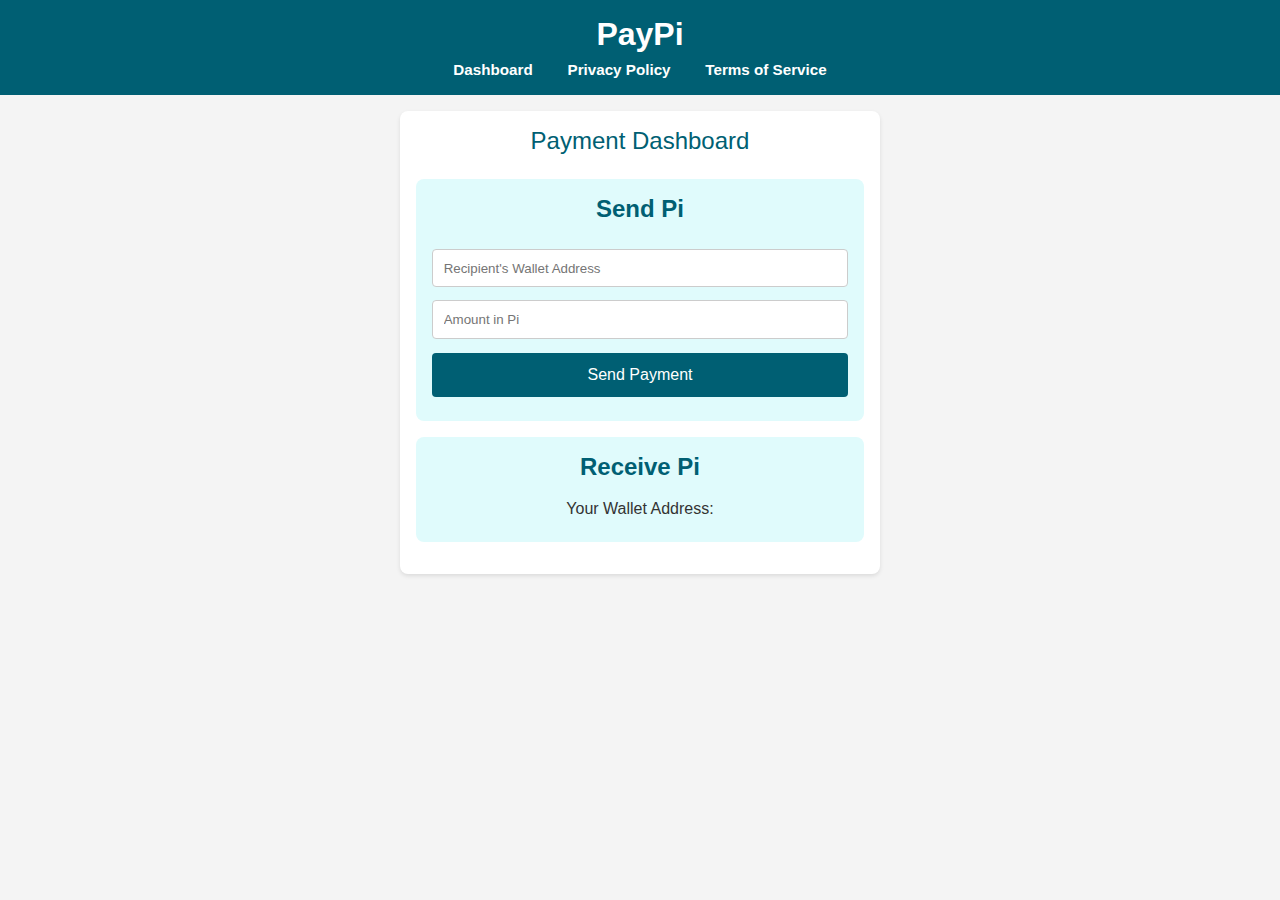
==== index.html @ df4fcc87 "Create index.html" ====
<!DOCTYPE html>
<html lang="en">
<head>
  <meta charset="UTF-8">
  <meta name="viewport" content="width=device-width, initial-scale=1">
  <title>PayPi - Seamless Pi Crypto Payments</title>
  <style>
    /* Reset defaults */
    * { margin: 0; padding: 0; box-sizing: border-box; }
    body { font-family: Arial, sans-serif; background: #f4f4f4; color: #333; }
    
    /* Header styling */
    header {
      background: #005f73;
      color: #fff;
      padding: 1em;
      text-align: center;
    }
    header h1 { font-size: 2em; }
    nav { margin-top: 0.5em; }
    nav a {
      color: #fff;
      text-decoration: none;
      margin: 0 1em;
      font-weight: bold;
      font-size: 0.95em;
    }
    
    /* Container for main content */
    .container {
      max-width: 480px;
      margin: 1em auto;
      background: #fff;
      padding: 1em;
      border-radius: 8px;
      box-shadow: 0 2px 4px rgba(0,0,0,0.1);
    }
    .section-title {
      text-align: center;
      margin-bottom: 1em;
      font-size: 1.5em;
      color: #005f73;
    }
    
    /* Payment Card Styling */
    .payment-card {
      background: #e0fbfc;
      padding: 1em;
      border-radius: 8px;
      margin-bottom: 1em;
    }
    .payment-card h2 {
      text-align: center;
      margin-bottom: 0.8em;
      color: #005f73;
    }
    .payment-card form input,
    .payment-card form button {
      width: 100%;
      padding: 0.8em;
      margin: 0.5em 0;
      border: none;
      border-radius: 4px;
    }
    .payment-card form input {
      border: 1px solid #ccc;
    }
    .payment-card form button {
      background: #005f73;
      color: #fff;
      font-size: 1em;
      cursor: pointer;
    }
    .payment-card p {
      text-align: center;
      margin: 0.5em 0;
    }
    
    /* Policy Section Styling */
    .policy-section {
      margin-top: 2em;
      font-size: 0.95em;
      line-height: 1.6;
    }
    .policy-section h2 { margin-bottom: 0.5em; color: #005f73; }
    .policy-section h3 { margin: 0.8em 0 0.3em; color: #333; }
    .policy-section a { color: #005f73; text-decoration: none; }
    
    /* Footer styling */
    footer {
      text-align: center;
      padding: 1em;
      background: #005f73;
      color: #fff;
      margin-top: 2em;
    }
    
    /* Responsive adjustments */
    @media (max-width: 480px) {
      .container { margin: 0.5em; }
    }
  </style>
</head>
<body>

  <!-- Header with Navigation -->
  <header>
    <h1>PayPi</h1>
    <nav>
      <a href="#dashboard">Dashboard</a>
      <a href="#privacy-policy">Privacy Policy</a>
      <a href="#terms-of-service">Terms of Service</a>
    </nav>
  </header>

  <!-- Payment Dashboard -->
  <div class="container" id="dashboard">
    <div class="section-title">Payment Dashboard</div>
    
    <!-- Send Pi Payment Card -->
    <div class="payment-card">
      <h2>Send Pi</h2>
      <form>
        <input type="text" placeholder="Recipient's Wallet Address" required>
        <input type="number" placeholder="Amount in Pi" step="0.01" required>
        <button type="submit">Send Payment</button>
      </form>
    </div>
    
    <!-- Receive Pi Card -->
    <div class="payment-card">
      <h2>Receive Pi</h2>
      <p>Your Wallet Address:</p>
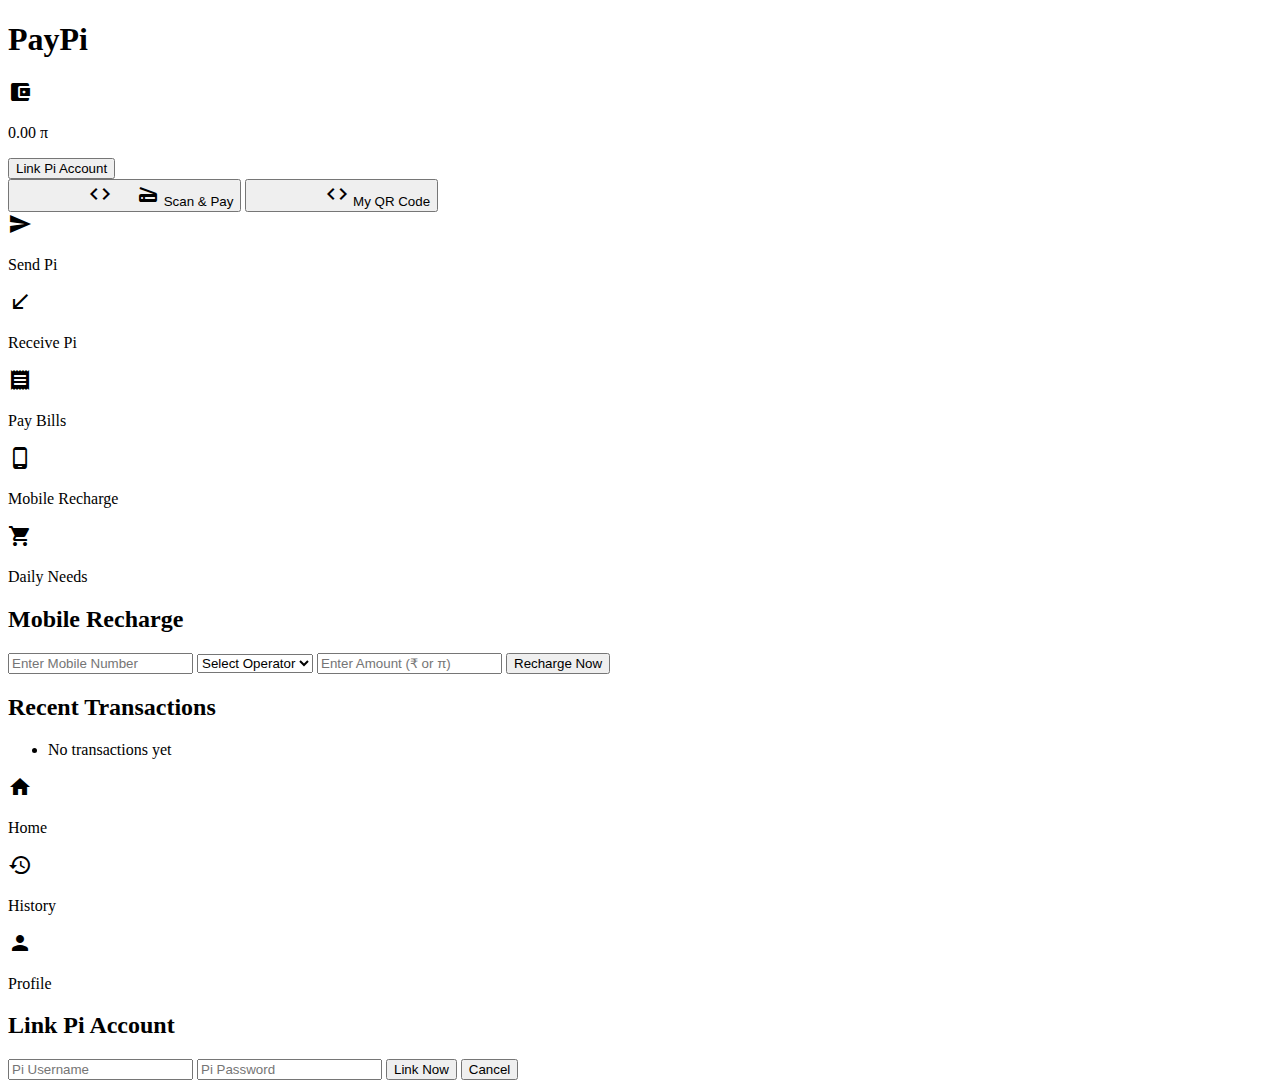
==== commit 6b5d6bfc: "Update index.html" ====
--- a/index.html
+++ b/index.html
@@ -1,134 +1,116 @@
 <!DOCTYPE html>
 <html lang="en">
 <head>
-  <meta charset="UTF-8">
-  <meta name="viewport" content="width=device-width, initial-scale=1">
-  <title>PayPi - Seamless Pi Crypto Payments</title>
-  <style>
-    /* Reset defaults */
-    * { margin: 0; padding: 0; box-sizing: border-box; }
-    body { font-family: Arial, sans-serif; background: #f4f4f4; color: #333; }
-    
-    /* Header styling */
-    header {
-      background: #005f73;
-      color: #fff;
-      padding: 1em;
-      text-align: center;
-    }
-    header h1 { font-size: 2em; }
-    nav { margin-top: 0.5em; }
-    nav a {
-      color: #fff;
-      text-decoration: none;
-      margin: 0 1em;
-      font-weight: bold;
-      font-size: 0.95em;
-    }
-    
-    /* Container for main content */
-    .container {
-      max-width: 480px;
-      margin: 1em auto;
-      background: #fff;
-      padding: 1em;
-      border-radius: 8px;
-      box-shadow: 0 2px 4px rgba(0,0,0,0.1);
-    }
-    .section-title {
-      text-align: center;
-      margin-bottom: 1em;
-      font-size: 1.5em;
-      color: #005f73;
-    }
-    
-    /* Payment Card Styling */
-    .payment-card {
-      background: #e0fbfc;
-      padding: 1em;
-      border-radius: 8px;
-      margin-bottom: 1em;
-    }
-    .payment-card h2 {
-      text-align: center;
-      margin-bottom: 0.8em;
-      color: #005f73;
-    }
-    .payment-card form input,
-    .payment-card form button {
-      width: 100%;
-      padding: 0.8em;
-      margin: 0.5em 0;
-      border: none;
-      border-radius: 4px;
-    }
-    .payment-card form input {
-      border: 1px solid #ccc;
-    }
-    .payment-card form button {
-      background: #005f73;
-      color: #fff;
-      font-size: 1em;
-      cursor: pointer;
-    }
-    .payment-card p {
-      text-align: center;
-      margin: 0.5em 0;
-    }
-    
-    /* Policy Section Styling */
-    .policy-section {
-      margin-top: 2em;
-      font-size: 0.95em;
-      line-height: 1.6;
-    }
-    .policy-section h2 { margin-bottom: 0.5em; color: #005f73; }
-    .policy-section h3 { margin: 0.8em 0 0.3em; color: #333; }
-    .policy-section a { color: #005f73; text-decoration: none; }
-    
-    /* Footer styling */
-    footer {
-      text-align: center;
-      padding: 1em;
-      background: #005f73;
-      color: #fff;
-      margin-top: 2em;
-    }
-    
-    /* Responsive adjustments */
-    @media (max-width: 480px) {
-      .container { margin: 0.5em; }
-    }
-  </style>
+    <meta charset="UTF-8">
+    <meta name="viewport" content="width=device-width, initial-scale=1.0">
+    <title>PayPi - Pi Payment Platform</title>
+    <link rel="stylesheet" href="styles.css">
+    <link href="https://fonts.googleapis.com/icon?family=Material+Icons" rel="stylesheet">
+    <link href="https://fonts.googleapis.com/css2?family=Roboto:wght@400;500;700&display=swap" rel="stylesheet">
 </head>
 <body>
+    <!-- Header -->
+    <header>
+        <div class="header-content">
+            <h1>PayPi</h1>
+            <div class="wallet">
+                <span class="material-icons">account_balance_wallet</span>
+                <p><span id="pi-balance">0.00 π</span></p>
+                <button id="link-pi-btn" class="link-btn">Link Pi Account</button>
+            </div>
+        </div>
+    </header>
 
-  <!-- Header with Navigation -->
-  <header>
-    <h1>PayPi</h1>
-    <nav>
-      <a href="#dashboard">Dashboard</a>
-      <a href="#privacy-policy">Privacy Policy</a>
-      <a href="#terms-of-service">Terms of Service</a>
+    <!-- Main Content -->
+    <main>
+        <!-- QR Code Section -->
+        <section class="qr-section">
+            <button class="qr-btn" onclick="scanQR()">
+                <span class="material-icons">qr_code_scanner</span>
+                Scan & Pay
+            </button>
+            <button class="qr-btn secondary" onclick="generateQR()">
+                <span class="material-icons">qr_code</span>
+                My QR Code
+            </button>
+            <div id="qr-display" class="qr-display"></div>
+        </section>
+
+        <!-- Quick Actions -->
+        <section class="quick-actions">
+            <div class="action-card" onclick="sendPi()">
+                <span class="material-icons">send</span>
+                <p>Send Pi</p>
+            </div>
+            <div class="action-card" onclick="receivePi()">
+                <span class="material-icons">call_received</span>
+                <p>Receive Pi</p>
+            </div>
+            <div class="action-card" onclick="payBills()">
+                <span class="material-icons">receipt_long</span>
+                <p>Pay Bills</p>
+            </div>
+            <div class="action-card" onclick="mobileRecharge()">
+                <span class="material-icons">phone_android</span>
+                <p>Mobile Recharge</p>
+            </div>
+            <div class="action-card" onclick="buyGoods()">
+                <span class="material-icons">shopping_cart</span>
+                <p>Daily Needs</p>
+            </div>
+        </section>
+
+        <!-- Mobile Recharge Form (Hidden by Default) -->
+        <section id="recharge-form" class="form-section hidden">
+            <h2>Mobile Recharge</h2>
+            <input type="tel" id="recharge-number" placeholder="Enter Mobile Number" maxlength="10">
+            <select id="recharge-operator">
+                <option value="">Select Operator</option>
+                <option value="airtel">Airtel</option>
+                <option value="jio">Jio</option>
+                <option value="vi">Vi</option>
+                <option value="bsnl">BSNL</option>
+            </select>
+            <input type="number" id="recharge-amount" placeholder="Enter Amount (₹ or π)">
+            <button onclick="submitRecharge()">Recharge Now</button>
+        </section>
+
+        <!-- Transaction History -->
+        <section class="history">
+            <h2>Recent Transactions</h2>
+            <ul id="transaction-list">
+                <li class="transaction-item placeholder">No transactions yet</li>
+            </ul>
+        </section>
+    </main>
+
+    <!-- Bottom Navigation -->
+    <nav class="bottom-nav">
+        <div class="nav-item active" onclick="showHome()">
+            <span class="material-icons">home</span>
+            <p>Home</p>
+        </div>
+        <div class="nav-item" onclick="showHistory()">
+            <span class="material-icons">history</span>
+            <p>History</p>
+        </div>
+        <div class="nav-item" onclick="showProfile()">
+            <span class="material-icons">person</span>
+            <p>Profile</p>
+        </div>
     </nav>
-  </header>
 
-  <!-- Payment Dashboard -->
-  <div class="container" id="dashboard">
-    <div class="section-title">Payment Dashboard</div>
-    
-    <!-- Send Pi Payment Card -->
-    <div class="payment-card">
-      <h2>Send Pi</h2>
-      <form>
-        <input type="text" placeholder="Recipient's Wallet Address" required>
-        <input type="number" placeholder="Amount in Pi" step="0.01" required>
-        <button type="submit">Send Payment</button>
-      </form>
+    <!-- Pi Account Linking Modal (Hidden by Default) -->
+    <div id="pi-modal" class="modal hidden">
+        <div class="modal-content">
+            <h2>Link Pi Account</h2>
+            <input type="text" id="pi-username" placeholder="Pi Username">
+            <input type="password" id="pi-password" placeholder="Pi Password">
+            <button onclick="linkPiAccount()">Link Now</button>
+            <button onclick="closeModal()">Cancel</button>
+        </div>
     </div>
-    
-    <!-- Receive Pi Card -->
-    <div class="payment-card">
-      <h2>Receive Pi</h2>
-      <p>Your Wallet Address:</p>
-      
+
+    <script src="script.js"></script>
+</body>
+</html>
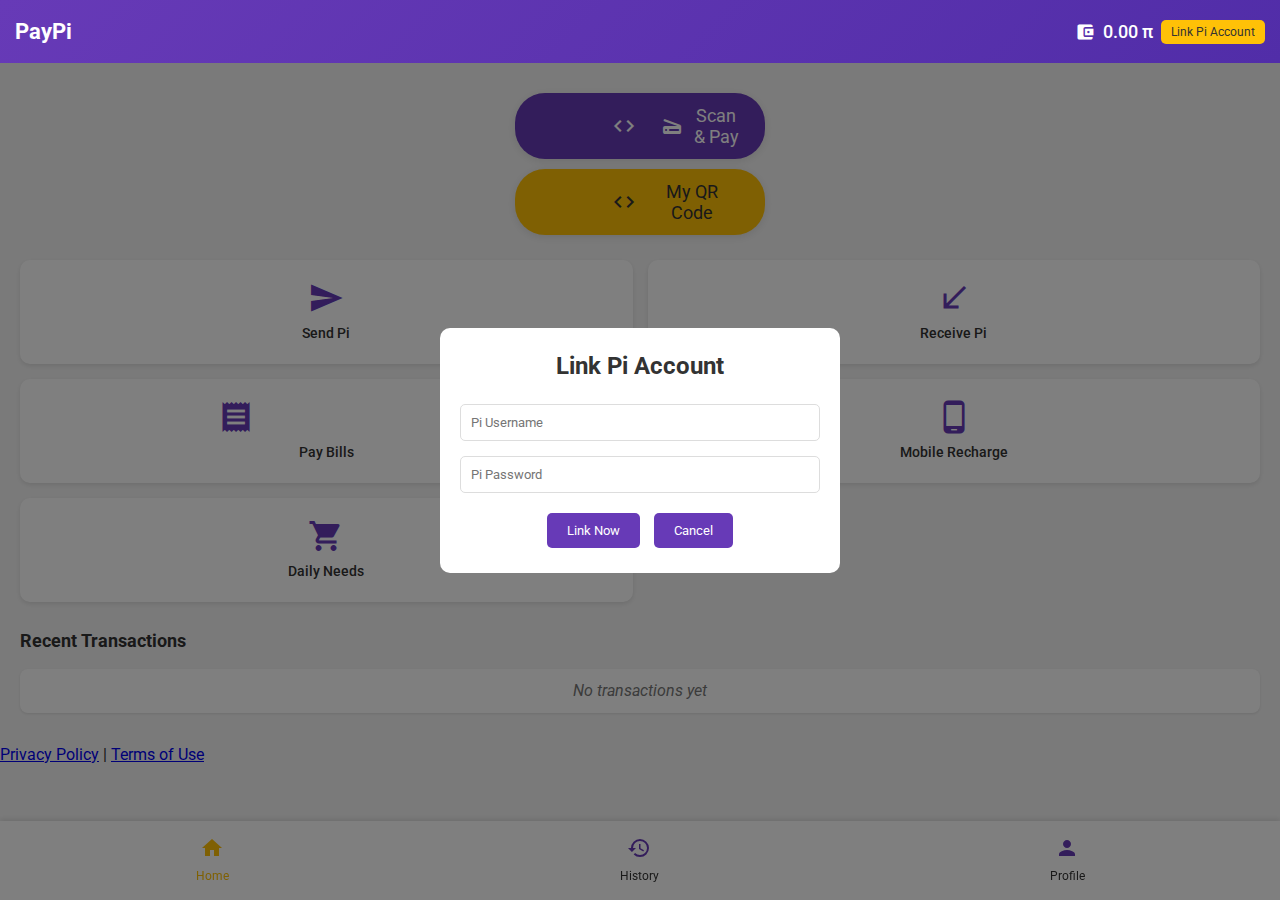
==== commit 9fef0e63: "Update index.html" ====
--- a/index.html
+++ b/index.html
@@ -100,6 +100,11 @@
         </div>
     </nav>
 
+    <!-- Footer with Links -->
+    <footer>
+        <p><a href="privacy-policy.html">Privacy Policy</a> | <a href="terms-of-use.html">Terms of Use</a></p>
+    </footer>
+
     <!-- Pi Account Linking Modal (Hidden by Default) -->
     <div id="pi-modal" class="modal hidden">
         <div class="modal-content">
--- a/styles.css
+++ b/styles.css
@@ -0,0 +1,314 @@
+* {
+    margin: 0;
+    padding: 0;
+    box-sizing: border-box;
+    font-family: 'Roboto', sans-serif;
+}
+
+body {
+    background-color: #f5f5f5;
+    color: #333;
+    font-size: 16px;
+    line-height: 1.5;
+}
+
+/* Header */
+header {
+    background: linear-gradient(135deg, #673AB7, #512DA8);
+    color: white;
+    padding: 15px;
+    position: sticky;
+    top: 0;
+    z-index: 10;
+}
+
+.header-content {
+    display: flex;
+    justify-content: space-between;
+    align-items: center;
+}
+
+.header-content h1 {
+    font-size: 22px;
+    font-weight: 700;
+}
+
+.wallet {
+    display: flex;
+    align-items: center;
+    gap: 8px;
+}
+
+.wallet .material-icons {
+    font-size: 20px;
+}
+
+.wallet p {
+    font-size: 18px;
+    font-weight: 500;
+}
+
+.link-btn {
+    background-color: #FFC107;
+    color: #333;
+    border: none;
+    padding: 5px 10px;
+    border-radius: 5px;
+    cursor: pointer;
+    font-size: 12px;
+}
+
+/* Main Content */
+main {
+    padding: 20px;
+}
+
+/* QR Section */
+.qr-section {
+    text-align: center;
+    margin-bottom: 25px;
+}
+
+.qr-btn {
+    background-color: #673AB7;
+    color: white;
+    border: none;
+    padding: 12px 25px;
+    font-size: 18px;
+    border-radius: 30px;
+    cursor: pointer;
+    display: flex;
+    align-items: center;
+    justify-content: center;
+    gap: 8px;
+    width: 100%;
+    max-width: 250px;
+    margin: 10px auto;
+    box-shadow: 0 2px 10px rgba(0, 0, 0, 0.1);
+}
+
+.qr-btn.secondary {
+    background-color: #FFC107;
+    color: #333;
+}
+
+.qr-btn:hover {
+    opacity: 0.9;
+}
+
+.qr-display {
+    margin-top: 20px;
+    display: none;
+}
+
+/* Quick Actions */
+.quick-actions {
+    display: grid;
+    grid-template-columns: repeat(2, 1fr);
+    gap: 15px;
+    margin-bottom: 25px;
+}
+
+.action-card {
+    background-color: white;
+    padding: 20px;
+    text-align: center;
+    border-radius: 10px;
+    box-shadow: 0 2px 5px rgba(0, 0, 0, 0.1);
+    cursor: pointer;
+    transition: transform 0.2s;
+}
+
+.action-card:hover {
+    transform: translateY(-3px);
+}
+
+.action-card .material-icons {
+    font-size: 36px;
+    color: #673AB7;
+    margin-bottom: 5px;
+}
+
+.action-card p {
+    font-size: 14px;
+    font-weight: 500;
+}
+
+/* Recharge Form */
+.form-section {
+    background-color: white;
+    padding: 20px;
+    border-radius: 10px;
+    box-shadow: 0 2px 5px rgba(0, 0, 0, 0.1);
+    margin-bottom: 25px;
+}
+
+.form-section h2 {
+    font-size: 18px;
+    margin-bottom: 15px;
+}
+
+.form-section input,
+.form-section select {
+    width: 100%;
+    padding: 10px;
+    margin-bottom: 15px;
+    border: 1px solid #ddd;
+    border-radius: 5px;
+    font-size: 14px;
+}
+
+.form-section button {
+    background-color: #673AB7;
+    color: white;
+    border: none;
+    padding: 10px;
+    width: 100%;
+    border-radius: 5px;
+    cursor: pointer;
+}
+
+.hidden {
+    display: none;
+}
+
+/* Transaction History */
+.history h2 {
+    font-size: 18px;
+    margin-bottom: 15px;
+    font-weight: 700;
+}
+
+#transaction-list {
+    list-style: none;
+}
+
+.transaction-item {
+    display: flex;
+    align-items: center;
+    background-color: white;
+    padding: 10px;
+    margin-bottom: 10px;
+    border-radius: 8px;
+    box-shadow: 0 1px 3px rgba(0, 0, 0, 0.1);
+}
+
+.transaction-item .material-icons {
+    font-size: 24px;
+    color: #673AB7;
+    margin-right: 10px;
+}
+
+.transaction-item div {
+    flex-grow: 1;
+}
+
+.transaction-item p {
+    font-size: 14px;
+    font-weight: 500;
+}
+
+.transaction-item small {
+    font-size: 12px;
+    color: #777;
+}
+
+.transaction-item .amount {
+    font-weight: 700;
+    color: #D32F2F; /* Red for debit */
+}
+
+.transaction-item.placeholder {
+    justify-content: center;
+    color: #777;
+    font-style: italic;
+}
+
+/* Bottom Navigation */
+.bottom-nav {
+    position: fixed;
+    bottom: 0;
+    width: 100%;
+    background-color: white;
+    display: flex;
+    justify-content: space-around;
+    padding: 10px 0;
+    box-shadow: 0 -2px 5px rgba(0, 0, 0, 0.1);
+}
+
+.nav-item {
+    text-align: center;
+    cursor: pointer;
+    padding: 5px;
+}
+
+.nav-item .material-icons {
+    font-size: 24px;
+    color: #673AB7;
+}
+
+.nav-item p {
+    font-size: 12px;
+    color: #333;
+}
+
+.nav-item.active .material-icons,
+.nav-item.active p {
+    color: #FFC107; /* Yellow accent */
+}
+
+/* Modal */
+.modal {
+    position: fixed;
+    top: 0;
+    left: 0;
+    width: 100%;
+    height: 100%;
+    background-color: rgba(0, 0, 0, 0.5);
+    display: flex;
+    justify-content: center;
+    align-items: center;
+}
+
+.modal-content {
+    background-color: white;
+    padding: 20px;
+    border-radius: 10px;
+    width: 90%;
+    max-width: 400px;
+    text-align: center;
+}
+
+.modal-content h2 {
+    margin-bottom: 20px;
+}
+
+.modal-content input {
+    width: 100%;
+    padding: 10px;
+    margin-bottom: 15px;
+    border: 1px solid #ddd;
+    border-radius: 5px;
+}
+
+.modal-content button {
+    background-color: #673AB7;
+    color: white;
+    border: none;
+    padding: 10px 20px;
+    margin: 5px;
+    border-radius: 5px;
+    cursor: pointer;
+}
+
+.modal-content button:nth-child(2) {
+    background-color: #ccc;
+    color: #333;
+}
+
+/* Responsive Design */
+@media (max-width: 480px) {
+    .quick-actions {
+        grid-template-columns: 1fr;
+    }
+}
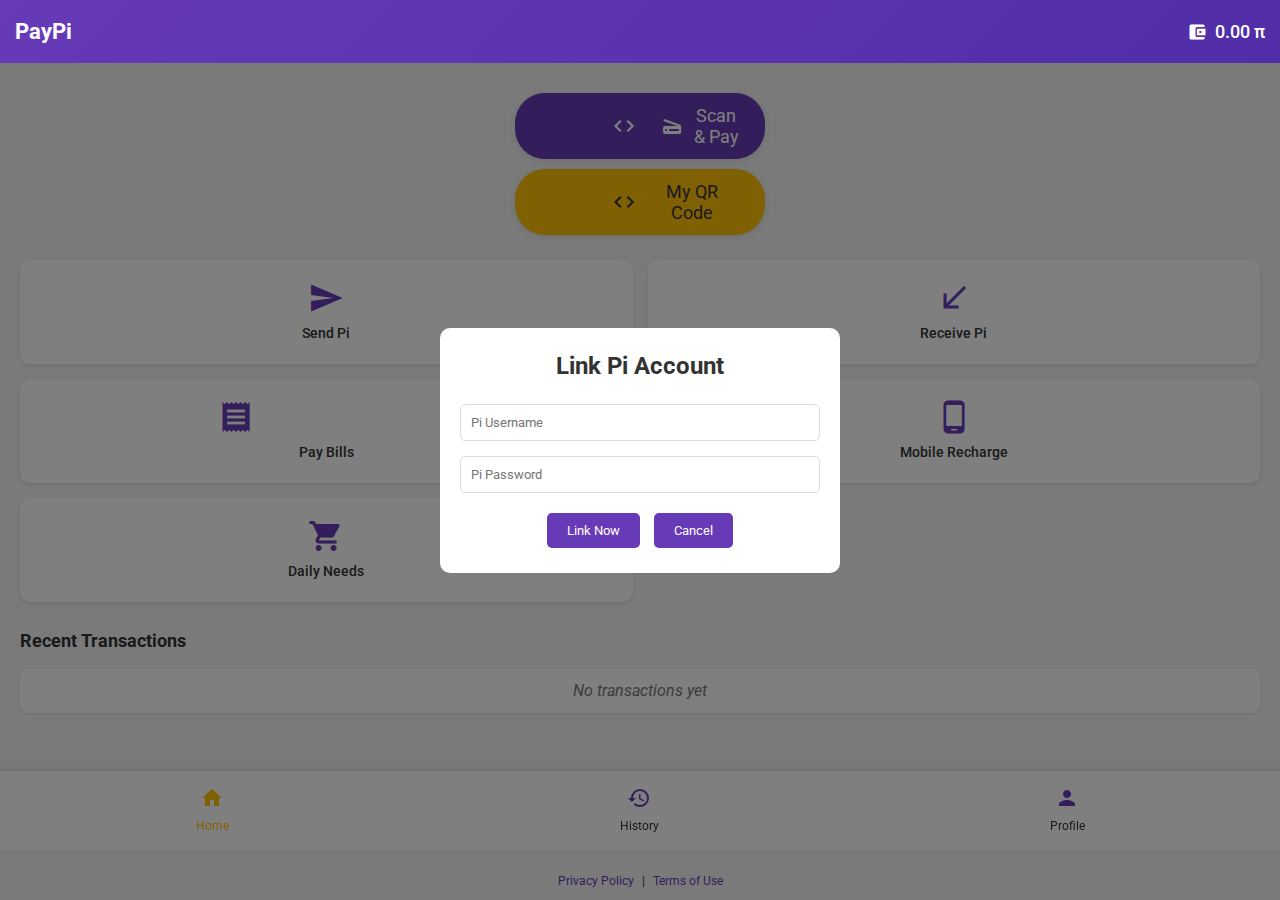
==== commit 72b227ac: "Update index.html" ====
--- a/index.html
+++ b/index.html
@@ -16,7 +16,6 @@
             <div class="wallet">
                 <span class="material-icons">account_balance_wallet</span>
                 <p><span id="pi-balance">0.00 π</span></p>
-                <button id="link-pi-btn" class="link-btn">Link Pi Account</button>
             </div>
         </div>
     </header>
@@ -71,8 +70,9 @@
                 <option value="vi">Vi</option>
                 <option value="bsnl">BSNL</option>
             </select>
-            <input type="number" id="recharge-amount" placeholder="Enter Amount (₹ or π)">
+            <input type="number" id="recharge-amount" placeholder="Enter Amount (π)">
             <button onclick="submitRecharge()">Recharge Now</button>
+            <button onclick="cancelRecharge()" class="cancel-btn">Cancel</button>
         </section>
 
         <!-- Transaction History -->
@@ -116,6 +116,16 @@
         </div>
     </div>
 
+    <!-- Profile Section (Hidden by Default) -->
+    <section id="profile-section" class="form-section hidden">
+        <h2>Profile</h2>
+        <p><strong>Username:</strong> <span id="profile-username">Not Linked</span></p>
+        <p><strong>Wallet Balance:</strong> <span id="profile-balance">0.00 π</span></p>
+        <button id="link-pi-profile-btn" class="hidden" onclick="showLinkModal()">Link Pi Account</button>
+        <button id="unlink-pi-profile-btn" onclick="unlinkPiAccount()">Unlink Pi Account</button>
+        <button onclick="closeProfile()" class="cancel-btn">Close</button>
+    </section>
+
     <script src="script.js"></script>
 </body>
 </html>
--- a/styles.css
+++ b/styles.css
@@ -134,7 +134,7 @@
     font-weight: 500;
 }
 
-/* Recharge Form */
+/* Recharge Form & Profile Section */
 .form-section {
     background-color: white;
     padding: 20px;
@@ -166,6 +166,12 @@
     width: 100%;
     border-radius: 5px;
     cursor: pointer;
+    margin-bottom: 10px;
+}
+
+.form-section .cancel-btn {
+    background-color: #ccc;
+    color: #333;
 }
 
 .hidden {
@@ -227,7 +233,7 @@
 /* Bottom Navigation */
 .bottom-nav {
     position: fixed;
-    bottom: 0;
+    bottom: 50px; /* Adjusted for footer */
     width: 100%;
     background-color: white;
     display: flex;
@@ -255,6 +261,56 @@
 .nav-item.active .material-icons,
 .nav-item.active p {
     color: #FFC107; /* Yellow accent */
+}
+
+/* Footer */
+footer {
+    position: fixed;
+    bottom: 0;
+    width: 100%;
+    background-color: #f5f5f5;
+    text-align: center;
+    padding: 10px;
+    font-size: 12px;
+}
+
+footer a {
+    color: #673AB7;
+    text-decoration: none;
+    margin: 0 5px;
+}
+
+footer a:hover {
+    text-decoration: underline;
+}
+
+/* Policy Pages */
+.policy-content {
+    background-color: white;
+    padding: 20px;
+    margin: 20px;
+    border-radius: 10px;
+    box-shadow: 0 2px 5px rgba(0, 0, 0, 0.1);
+}
+
+.policy-content h2 {
+    font-size: 24px;
+    margin-bottom: 15px;
+}
+
+.policy-content h3 {
+    font-size: 18px;
+    margin: 15px 0 10px;
+}
+
+.policy-content p {
+    margin-bottom: 15px;
+}
+
+.policy-content ul {
+    list-style-type: disc;
+    margin-left: 20px;
+    margin-bottom: 15px;
 }
 
 /* Modal */
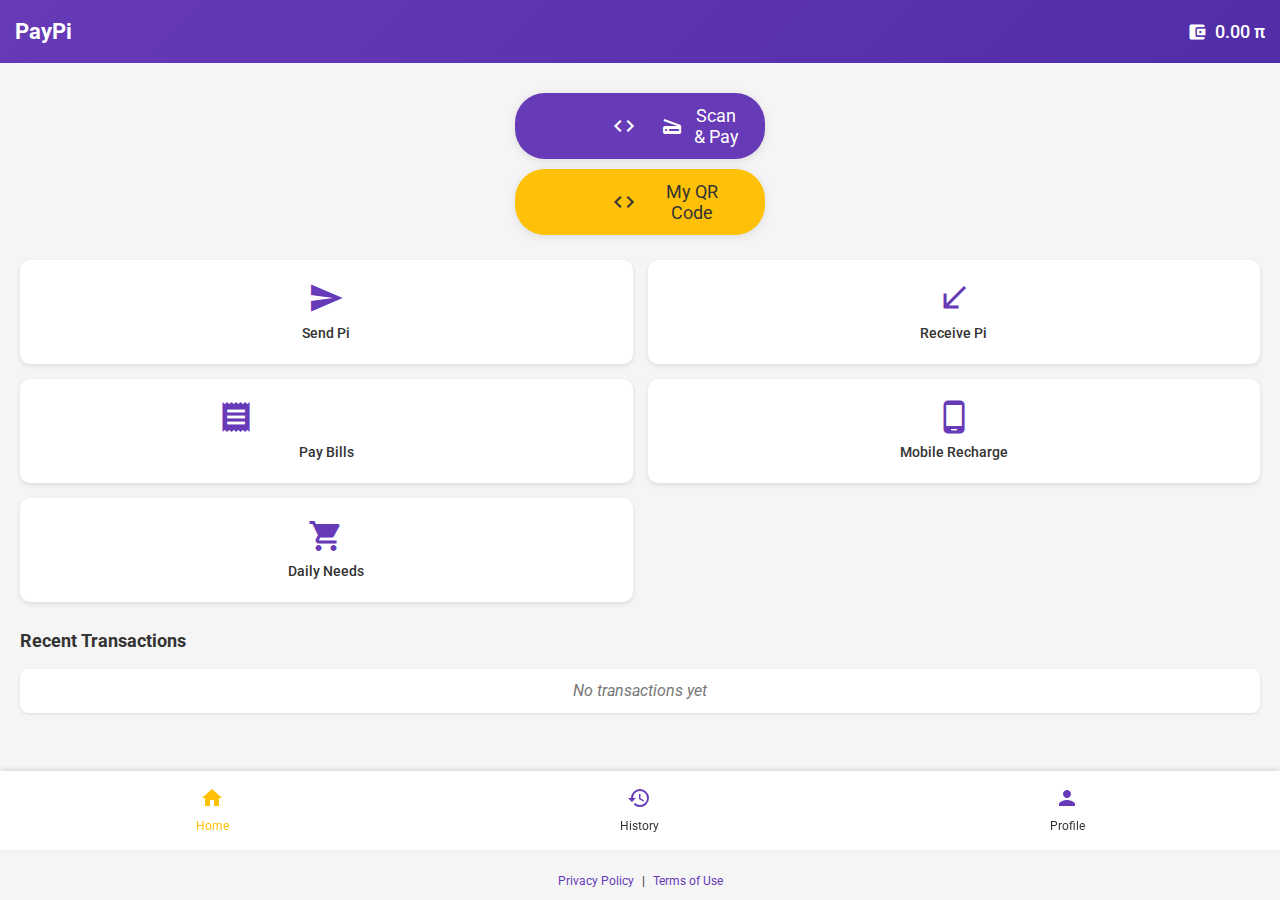
==== commit ed7b8879: "Update index.html" ====
--- a/index.html
+++ b/index.html
@@ -103,29 +103,4 @@
     <!-- Footer with Links -->
     <footer>
         <p><a href="privacy-policy.html">Privacy Policy</a> | <a href="terms-of-use.html">Terms of Use</a></p>
-    </footer>
-
-    <!-- Pi Account Linking Modal (Hidden by Default) -->
-    <div id="pi-modal" class="modal hidden">
-        <div class="modal-content">
-            <h2>Link Pi Account</h2>
-            <input type="text" id="pi-username" placeholder="Pi Username">
-            <input type="password" id="pi-password" placeholder="Pi Password">
-            <button onclick="linkPiAccount()">Link Now</button>
-            <button onclick="closeModal()">Cancel</button>
-        </div>
-    </div>
-
-    <!-- Profile Section (Hidden by Default) -->
-    <section id="profile-section" class="form-section hidden">
-        <h2>Profile</h2>
-        <p><strong>Username:</strong> <span id="profile-username">Not Linked</span></p>
-        <p><strong>Wallet Balance:</strong> <span id="profile-balance">0.00 π</span></p>
-        <button id="link-pi-profile-btn" class="hidden" onclick="showLinkModal()">Link Pi Account</button>
-        <button id="unlink-pi-profile-btn" onclick="unlinkPiAccount()">Unlink Pi Account</button>
-        <button onclick="closeProfile()" class="cancel-btn">Close</button>
-    </section>
-
-    <script src="script.js"></script>
-</body>
-</html>
+    </footer
--- a/styles.css
+++ b/styles.css
@@ -48,16 +48,6 @@
     font-weight: 500;
 }
 
-.link-btn {
-    background-color: #FFC107;
-    color: #333;
-    border: none;
-    padding: 5px 10px;
-    border-radius: 5px;
-    cursor: pointer;
-    font-size: 12px;
-}
-
 /* Main Content */
 main {
     padding: 20px;
@@ -146,6 +136,10 @@
 .form-section h2 {
     font-size: 18px;
     margin-bottom: 15px;
+}
+
+.form-section p {
+    margin-bottom: 10px;
 }
 
 .form-section input,
